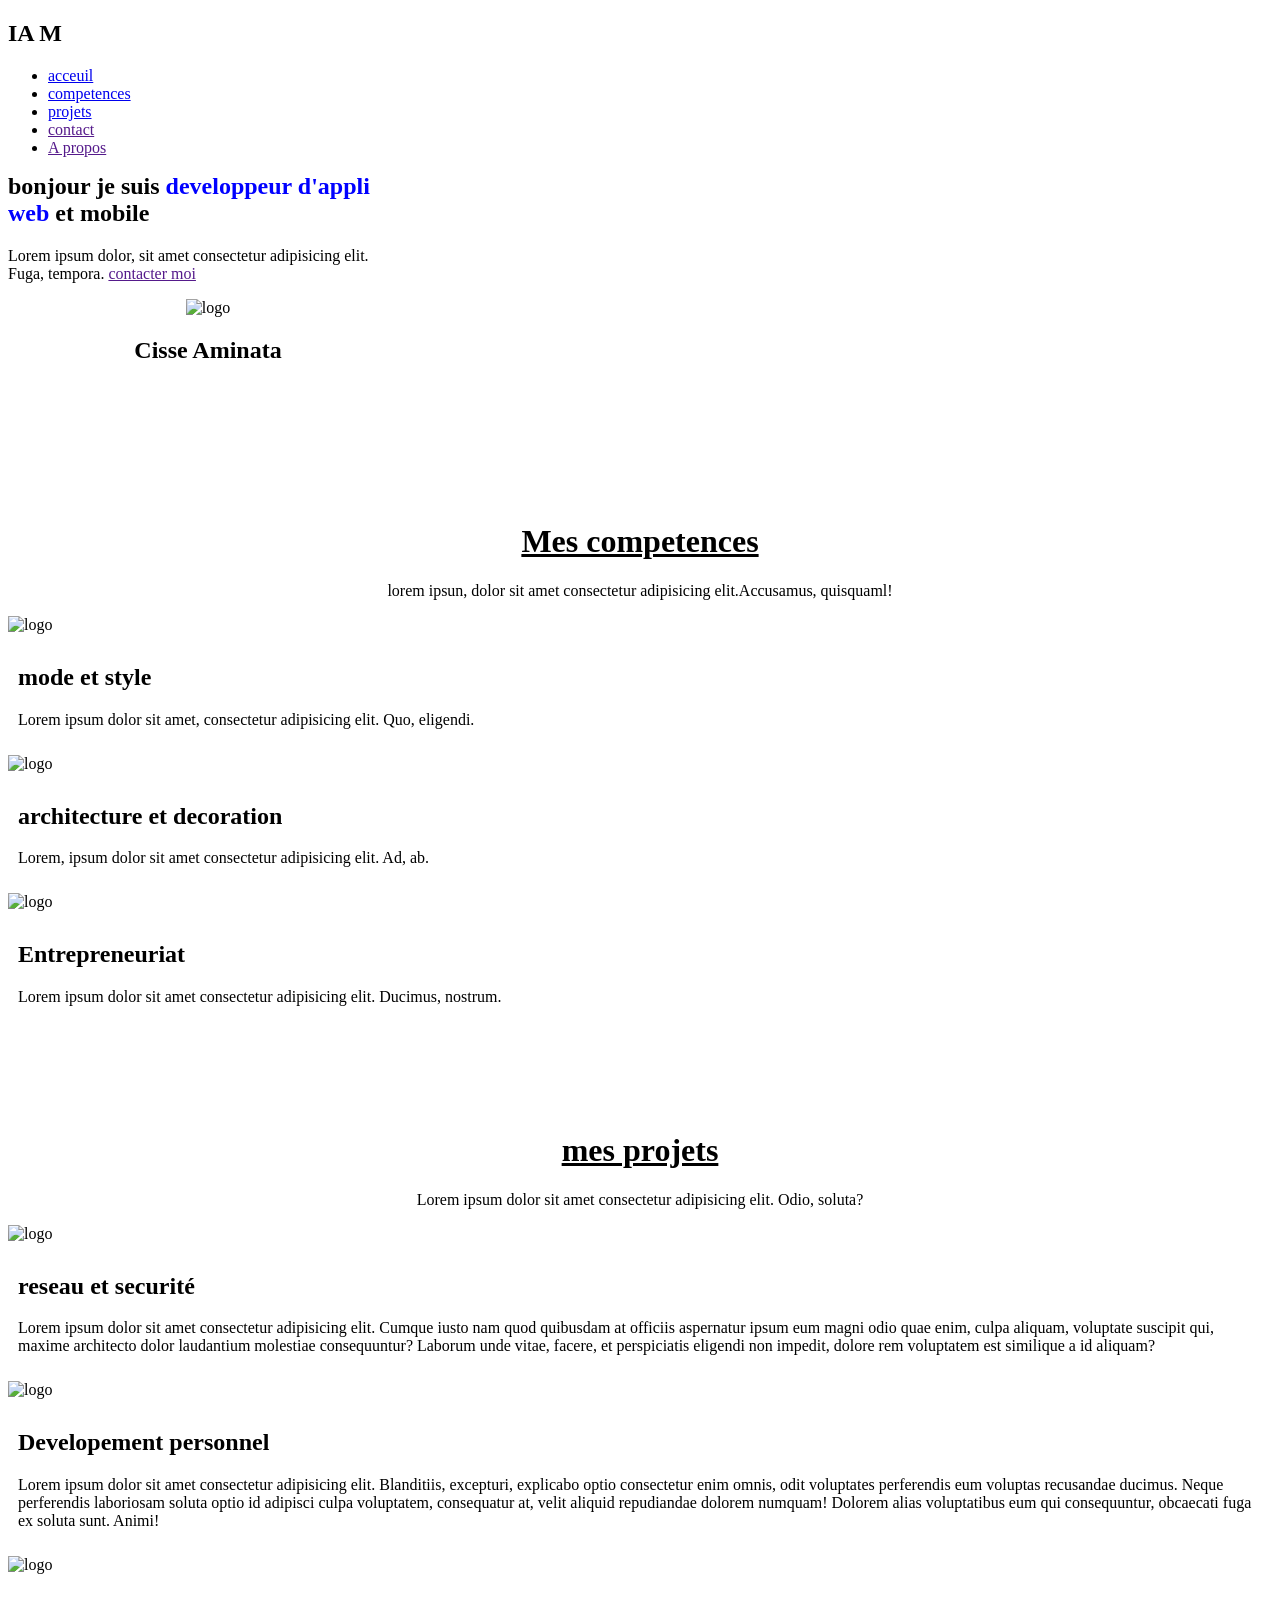
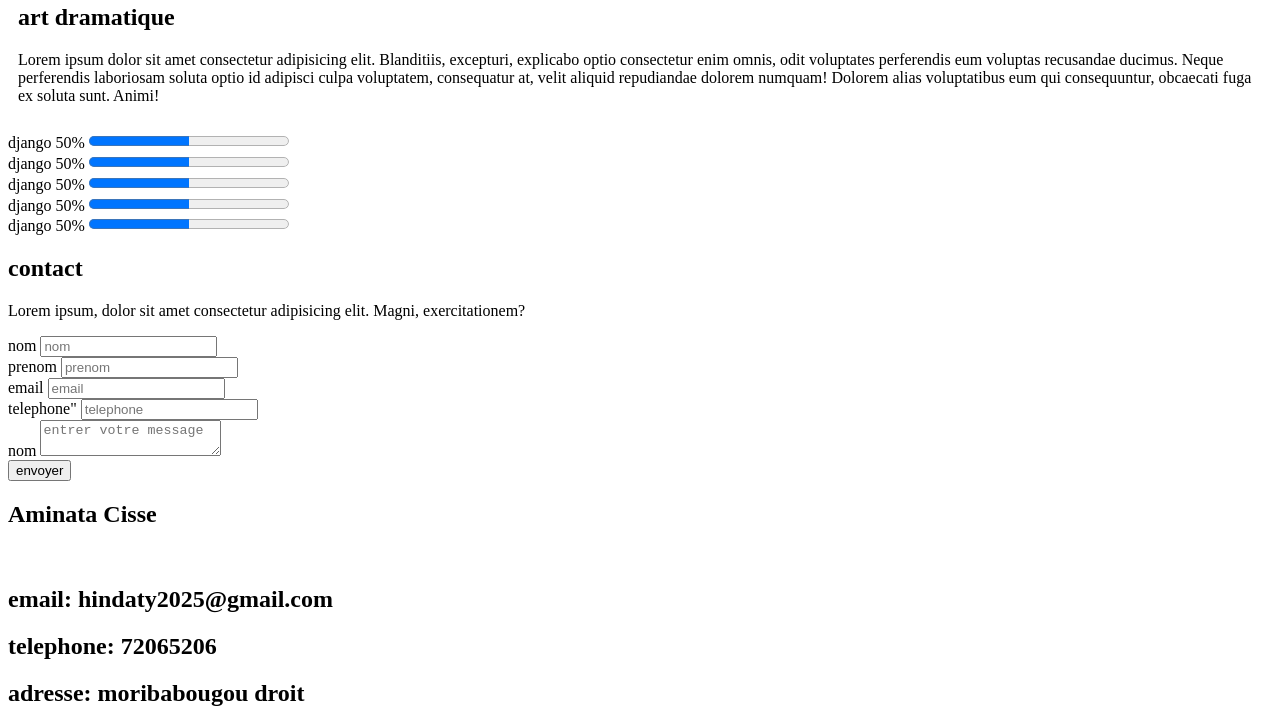
==== index.html @ a1f350b9 "mon portfolio" ====
<!DOCTYPE html>
<html lang="en">

<head>
  <meta charset="UTF-8">
  <meta name="viewport" content="width=device-width, initial-scale=1.0">
  <title>portfolio</title>
  <!--link href="https://cdn.jsdelivr.net/npm/bootstrap@6.0.0-alpha.1/dist/css/bootstrap.min.css" rel="stylesheet" integrity="sha384-B/GM4XqrwHnWXNOWMbloTmrYXZg10cakYGmpfsR/bbzQ6JAJI4ihuyADKLnBgrCe" crossorigin="anonymous">
<script type="module" src="https://cdn.jsdelivr.net/npm/bootstrap@6.0.0-alpha.1/dist/js/bootstrap.bundle.min.js" integrity="sha384-1a/pXj49ZQ1aHEmrJ+gMw1otqoVsYwlEnlD8mIfY2TV03r20Y0CN7uqx1tQogjPL" crossorigin="anonymous"></script> -->
  <link rel="stylesheet" href="../assets/css/style.css">
</head>
<body>
  <header>
    <NAV>
      <div>
        <h1 class="titre">I<span class="span1">A</span>
          <span2 class="span2">M</span>
        </h1>
      </div>
      <div>
        <ul>
          <li><a href="#hero">acceuil</a></li>
          <li><a href="#competences">competences</a></li>
          <li><a href="#projets">projets</a></li>
          <li><a href="">contact</a></li>
          <li><a href="">A propos</a></li>
        </ul>
      </div>
    </NAV>
    <header>
      <main>
        <!--hero section-->
        <section id="hero" class="hero">
          <div style="width: 400px;" class="presentation">
            <h1 style="margin-top: 10px;">
              bonjour je suis<span style="color: blue;"> developpeur
                d'appli web</span> et mobile
            </h1>
            <p>Lorem ipsum dolor, sit amet consectetur adipisicing elit. Fuga, tempora.
              <a href="" class="btn" style="margin-top: 10px;"> contacter moi</a>

          </div>

          <!--image-->
          <div style="width: 400px;" class="image">

            <div style="display: flex;
      flex-direction: column;

      align-items: center;">
              <img src=" .\Users\Aminata\Downloads\1130192469023948106.jpg" alt="logo">
              <h2>Cisse Aminata<h2>
            </div>

          </div>

        </section>

        <!--section competences-->
        <div style="text-align: center; margin-top: 100px;">
          <h1 style="text-decoration: underline;">Mes competences </h1>
          <p>lorem ipsun, dolor sit amet consectetur adipisicing elit.Accusamus, quisquaml!</p>
        </div>
        <section id="competences" class="competences">

          <div class="container">
            <div>
              <img src=" .\Users\Aminata\Downloads\1114289132840274609.jpg" alt="logo">
            </div>
            <div style="padding: 10px;">
              <h1>mode et style</h1>
              <p>Lorem ipsum dolor sit amet, consectetur adipisicing elit. Quo, eligendi.</p>
            </div>
          </div>

          <div class="container">
            <div>
              <img
                src=" .\Users\Aminata\Downloads\A Importância dos Desenhos Arquitetônicos na Prática Profissional_.jpg"
                alt="logo">
            </div>
            <div style="padding: 10px;">
              <h2> architecture et decoration </h2>
              <p>Lorem, ipsum dolor sit amet consectetur adipisicing elit. Ad, ab.</p>
            </div>
          </div>

          <div class="container">
            <div>
              <img src=" .\Users\Aminata\Downloads\1115555770218765769.jpg" alt="logo">
            </div>
            <div style="padding: 10px;">
              <h2> Entrepreneuriat</h2>
              <p>Lorem ipsum dolor sit amet consectetur adipisicing elit. Ducimus, nostrum.</p>
            </div>
          </div>


           
        </section>

        <!--section projets-->
        <div style="text-align: center;margin-top:100px;">
          <h1 style="text-decoration: underline;">mes projets </h1>
          <p>Lorem ipsum dolor sit amet consectetur adipisicing elit. Odio, soluta?</p>
        </div>
        <section id="projet" class="projets">

          <div class="container">
            <div>
              <image
                src=" .\Users\Aminata\Downloads\Ordinateur de sécurité réseau de protection et sécurisez votre concept de données_ Criminalité numérique par un pirate anonyme _ Photo Premium.jpg"
                alt="logo">
            </div>
            <div style="padding: 10px;">
              <h1>reseau et securité</h1>
              <p>Lorem ipsum dolor sit amet consectetur adipisicing elit. Cumque iusto nam quod quibusdam at officiis
                aspernatur ipsum eum magni odio quae enim, culpa aliquam, voluptate suscipit qui, maxime architecto
                dolor laudantium molestiae consequuntur? Laborum unde vitae, facere, et perspiciatis eligendi non
                impedit, dolore rem voluptatem est similique a id aliquam?</p>
            </div>
          </div>

          <div class="container">
            <div>
              <image src=" .\Users\Aminata\Downloads\Développement personnel.jpg" alt="logo">
            </div>
            <div style="padding: 10px;">
              <h2> Developement personnel </h2>
              <p>Lorem ipsum dolor sit amet consectetur adipisicing elit. Blanditiis, excepturi, explicabo optio
                consectetur enim omnis, odit voluptates perferendis eum voluptas recusandae ducimus. Neque perferendis
                laboriosam soluta optio id adipisci culpa voluptatem, consequatur at, velit aliquid repudiandae dolorem
                numquam! Dolorem alias voluptatibus eum qui consequuntur, obcaecati fuga ex soluta sunt. Animi!</p>
            </div>
          </div>

          <div class="container">
            <div>
              <img src=" .\Users\Aminata\Downloads\1141240361860114922.jpg" alt="logo">
            </div>
            <div style="padding: 10px;">
              <h2>art dramatique</h2>
              <p>Lorem ipsum dolor sit amet consectetur adipisicing elit. Blanditiis, excepturi, explicabo optio
                consectetur enim omnis, odit voluptates perferendis eum voluptas recusandae ducimus. Neque perferendis
                laboriosam soluta optio id adipisci culpa voluptatem, consequatur at, velit aliquid repudiandae dolorem
                numquam! Dolorem alias voluptatibus eum qui consequuntur, obcaecati fuga ex soluta sunt. Animi!</p>
            </div>
          </div>



        </section>

        <div class="grille-systeme">
          <div>
            <label for="django-progress">django 50%</label>
            <progress id="django-progress" value="50" max="100" style="width: 200px; height: 20px;"></progress>
          </div>

          <div>
            <label for="django-progress">django 50%</label>
            <progress id="django-progress" value="50" max="100" style="width: 200px; height: 20px;"></progress>
          </div>

          <div>
            <label for="django-progress">django 50%</label>
            <progress id="django-progress" value="50" max="100" style="width: 200px; height: 20px;"></progress>
          </div>

          <div>
            <label for="django-progress">django 50%</label>
            <progress id="django-progress" value="50" max="100" style="width: 200px; height: 20px;"></progress>
          </div>

          <div>
            <label for="django-progress">django 50%</label>
            <progress id="django-progress" value="50" max="100" style="width: 200px; height: 20px;"></progress>
          </div>
        </div>

        

        <!--<div class="animer"></div> 

     <div class="element"></div>

     <div class="kenburns-top"></div >-->

      <section>
        <div>
        <h1>contact</h1>
        <p>Lorem ipsum, dolor sit amet consectetur adipisicing elit. Magni, exercitationem?</p>
         </div>
         <div class="contact">
          <div class="formulaire">
            <form>
              <div>
                <label for="nom">nom</label>
                <input class="input" id="nom"type="nom" placeholder="nom">
              </div>
               
              <div>
                <label for="prenom">prenom</label>
                <input class="input" id="prenom"type="prenom" placeholder="prenom">
              </div>

              <div>
                <label for="email">email</label>
                <input  class="input" id="email"type="email" placeholder="email">
              </div>

              <div>
                <label for="telephone">telephone"</label>
                <input  class="input" id="telephone"type="number" placeholder="telephone">
              </div>
               <div>
                <label for="nom">nom</label>
                <textarea name=""id="" placeholder="entrer votre message"></textarea>
              </div>  
               <input type="submit" value="envoyer">
            </form>

          </div> 
          <div>
            <h1>Aminata Cisse</h1> <br>
            <h2>email: hindaty2025@gmail.com</h2>
            <h2>telephone: 72065206</h2>
            <h2>adresse: moribabougou droit</h2>
            
          </div>

         </div>
        
      </section>
      </main>
</body>

</html>
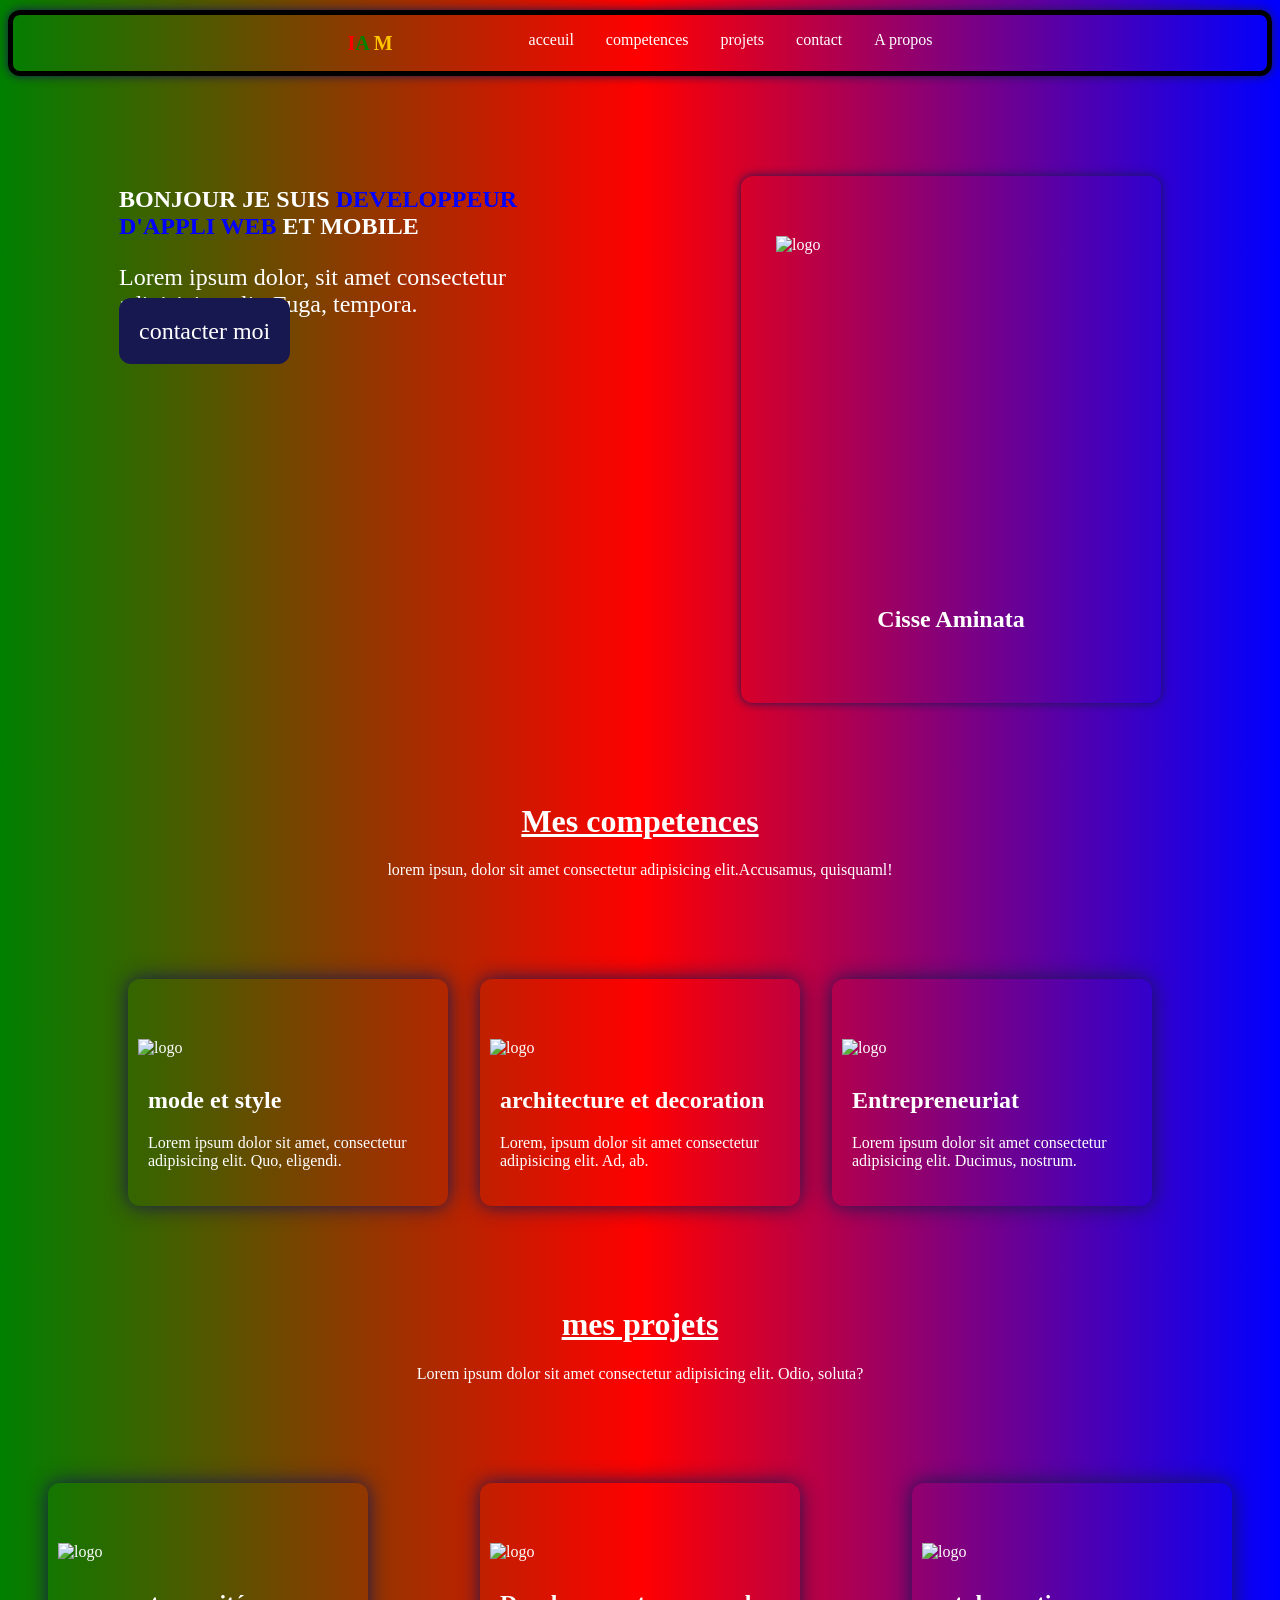
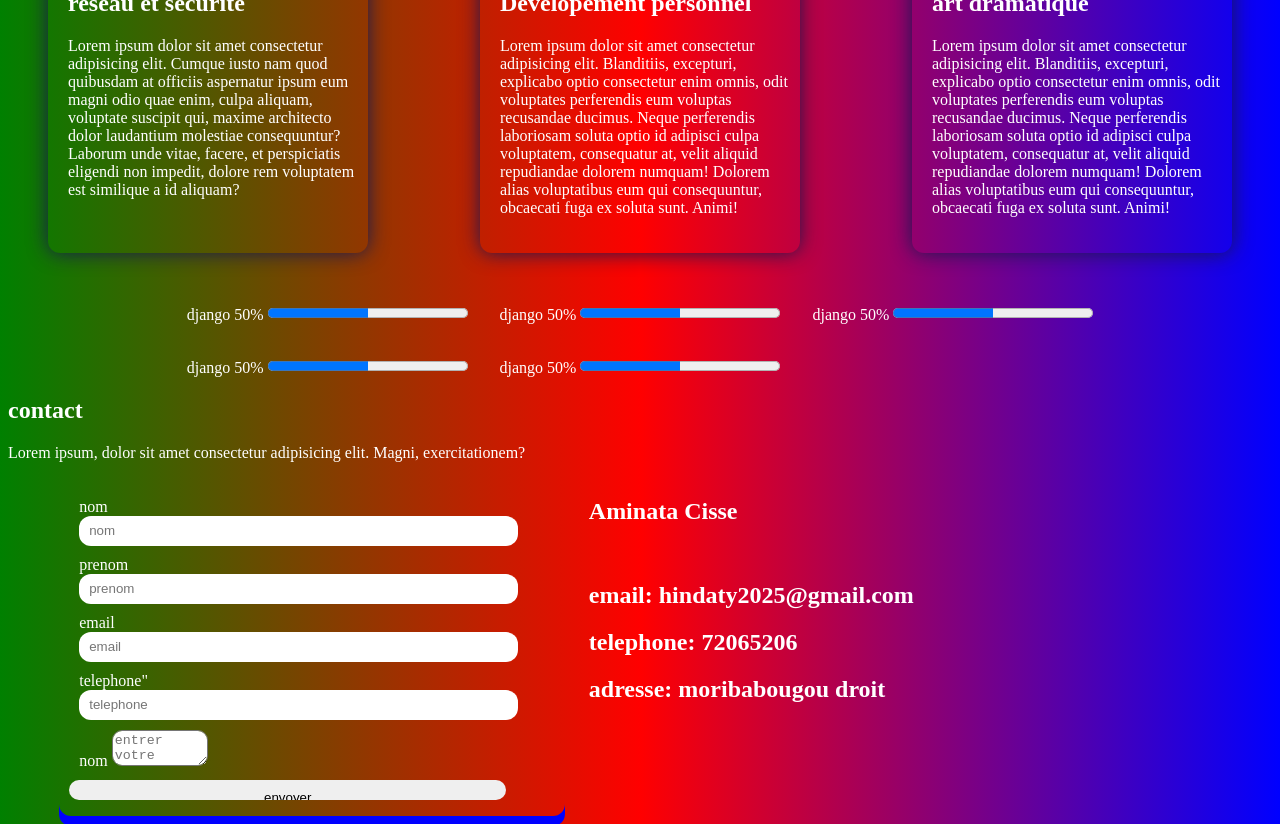
==== commit ccae2dda: "mon portfolio" ====
--- a/index.html
+++ b/index.html
@@ -7,7 +7,7 @@
   <title>portfolio</title>
   <!--link href="https://cdn.jsdelivr.net/npm/bootstrap@6.0.0-alpha.1/dist/css/bootstrap.min.css" rel="stylesheet" integrity="sha384-B/GM4XqrwHnWXNOWMbloTmrYXZg10cakYGmpfsR/bbzQ6JAJI4ihuyADKLnBgrCe" crossorigin="anonymous">
 <script type="module" src="https://cdn.jsdelivr.net/npm/bootstrap@6.0.0-alpha.1/dist/js/bootstrap.bundle.min.js" integrity="sha384-1a/pXj49ZQ1aHEmrJ+gMw1otqoVsYwlEnlD8mIfY2TV03r20Y0CN7uqx1tQogjPL" crossorigin="anonymous"></script> -->
-  <link rel="stylesheet" href="../assets/css/style.css">
+  <link rel="stylesheet" href="./src/assets/css/style.css">
 </head>
 <body>
   <header>
--- a/src/assets/css/style.css
+++ b/src/assets/css/style.css
@@ -0,0 +1,340 @@
+body {
+    background-color: rgb(24, 24, 81);
+    color: white
+}
+
+body {
+    background: linear-gradient(to left, blue, red, green);
+    color: white;
+    animation-name: backgroundAnimation;
+    animation-duration: 3s;
+    animation-iteration-count:infinite ;
+} 
+
+@keyframes backgroundAnimation {
+ from{
+
+ } 
+ to {
+   background: linear-gradient(to left, blue, red, green); 
+ }
+}
+
+
+.titre {
+    font-size: 20px;
+    color: red;
+}
+
+.span1 {
+    color: green;
+}
+
+.span2 {
+    color: rgb(255, 196, 0);
+}
+
+nav {
+    display: flex;
+    justify-content: center;
+    border: 5px solid black;
+    border-radius: 12px;
+    box-shadow: 0px 0px 10px 0px rgb(24, 24, 81);
+    margin-top: 10px;
+}
+
+ul {
+    display: flex;
+    margin-top: 1rem;
+    margin-left: 4rem;
+}
+
+ul li {
+    margin-left: 2rem;
+    list-style: none;
+}
+
+a {
+    text-decoration: none;
+    font-family: algerian;
+    color: white;
+}
+
+img {
+    height: 350px;
+    width: 350px;
+    margin-top: 50px;
+}
+
+.hero {
+    display: flex;
+    justify-content: space-around;
+    margin-top: 100px;
+}
+
+.hero h1 {
+    font-style: normal;
+    text-transform: uppercase;
+    font-size: 1.5rem;
+}
+
+.hero p {
+    font-size: 1.5rem;
+}
+
+
+.btn {
+
+    background-color: rgb(24, 24, 81);
+    padding: 20px;
+    border-radius: 12px;
+
+}
+
+.image {
+    box-shadow: 0px 0px 10px 0px rgb(24, 24, 81);
+    border-radius: 12px;
+    padding: 10px;
+}
+
+.competences {
+    margin-top: 100px;
+    display: grid;
+    grid-template-columns: auto auto auto;
+    justify-content: center;
+    gap: 2rem;
+}
+
+.container {
+    width: 100px;
+    border-radius: 12px;
+    box-shadow: 0px 0px 20px 0px rgb(24, 24, 81);
+    padding: 10px;
+    /*  animation:  animercontainer 4s infinite ; */
+    animation-name: animercontainer;
+    animation-duration: 4s;
+    animation-iteration-count: infinite;
+}
+
+.container:hover {
+    box-shadow: 0px 0px 20px 10px rgb(69, 134, 209);
+    transform: scale(1.05);
+
+}
+
+@keyframes animercontainer {
+    from {
+        margin-top: 0px;
+        background: red;
+    }
+
+    to {
+        margin-top: 200px;
+        background-color: blue;
+    }
+}
+
+
+.animer {
+    width: 300px;
+    height: 100px;
+    background-color: #fff;
+    margin-top: 200px;
+    animation-name: boxAnimation;
+    animation-duration: 4s;
+    animation-iteration-count: infinite;
+}
+
+@keyframes boxAnimation {
+    0% {
+        margin-top: 0px;
+        margin-left: 0px;
+        background-color: white;
+    }
+
+    25% {
+        margin-top: 0px;
+        margin-left: 250px;
+        background-color: green;
+    }
+
+    50% {
+        margin-top: 200px;
+        margin-left: 250px;
+        background-color: orange;
+    }
+
+    75% {
+        margin-top: 200px;
+        margin-left: 0px;
+        background-color: red;
+    }
+
+    100% {
+        margin-top: 0px;
+        margin-left: 0px;
+        background-color: white;
+    }
+
+}
+
+
+@keyframes swingAnimation {
+    0% {
+        transform: rotate(0deg);
+    }
+
+    20% {
+        transform: rotate(15deg);
+    }
+
+    40% {
+        transform: rotate(-10deg);
+    }
+
+    60% {
+        transform: rotate(5deg);
+    }
+
+    80% {
+        transform: rotate(-5deg);
+    }
+
+    100% {
+        transform: rotate(0deg);
+    }
+}
+
+.element {
+    width: 100px;
+    height: 100px;
+    background-color: blue;
+    animation-name: swingAnimation;
+    animation-duration: 3s;
+    animation-timing-function: ease-in-out;
+    animation-iteration-count: infinite;
+    animation-direction: normal;
+    animation-fill-mode: both;
+}
+
+.kenburns-top {
+    margin: auto;
+    width: 400%;
+    height: 400px;
+    background: url(image/WhatsApp\ Image\ 2026-10-15\ at\ 23.00.46.jpeg);
+    background-repeat: no-repeat;
+    background-position: center;
+    background-size: cover;
+    -webkit-animation: kenburns-top 5s ease-out infinite both;
+    animation: kenburns-top 5s ease-out infinite both;
+}
+
+/* ----------------------------------------------
+ * Generated by Animista on 2026-10-21 11:47:38
+ * Licensed under FreeBSD License.
+ * See http://animista.net/license for more info. 
+ * w: http://animista.net, t: @cssanimista
+ * ---------------------------------------------- */
+
+/**
+ * ----------------------------------------
+ * animation kenburns-top
+ * ----------------------------------------
+ */
+@-webkit-keyframes kenburns-top {
+    0% {
+        -webkit-transform: scale(1) translateY(0);
+        transform: scale(1) translateY(0);
+        -webkit-transform-origin: 50% 16%;
+        transform-origin: 50% 16%;
+    }
+
+    100% {
+        -webkit-transform: scale(1.25) translateY(-15px);
+        transform: scale(1.25) translateY(-15px);
+        -webkit-transform-origin: top;
+        transform-origin: top;
+    }
+}
+
+@keyframes kenburns-top {
+    0% {
+        -webkit-transform: scale(1) translateY(0);
+        transform: scale(1) translateY(0);
+        -webkit-transform-origin: 50% 16%;
+        transform-origin: 50% 16%;
+    }
+
+    100% {
+        -webkit-transform: scale(1.25) translateY(-15px);
+        transform: scale(1.25) translateY(-15px);
+        -webkit-transform-origin: top;
+        transform-origin: top;
+    }
+}
+
+
+.grille-systeme {
+    display: grid;
+    grid-template-columns: auto auto auto;
+    justify-content: center;
+    gap: 2rem;
+    margin-top: 50px;
+}
+
+.projets {
+    margin-top: 100px;
+    display: grid;
+    grid-template-columns: auto auto auto;
+    gap: 7rem;
+    justify-content: center
+}
+
+.container {
+    width: 300px;
+    border-radius: 12px;
+    box-shadow: 0px 0px 10px 0px rgb(300 200 10 0, 900);
+    padding: 10px;
+
+}
+
+.container div {
+    width: 100%;
+}
+
+.container div img {
+    width: 100%;
+}
+
+
+.contact{
+    display: grid;
+    grid-template-columns: 40% 50%;
+    gap: 1.5rem;
+    justify-content: center;
+}
+
+.formulaire{
+  box-shadow: 0px 10px 0px blue;  
+  border-radius: 12px;
+  padding: 10px;
+}
+.formulaire div{
+    margin: 10px;
+    margin-bottom: 10px;
+
+}
+.formulaire input{
+    border: none;
+    border-radius: 12px;
+    width: 90%;
+    height: 10px;
+    padding: 10px;
+ }
+ .formulaire input:hover{
+    box-shadow: 0px 0px 20px 10px rgb(69, 134, 209); ;
+}
+.formulaire textarea{
+    width: 90px;
+    border-radius: 10px;
+}
